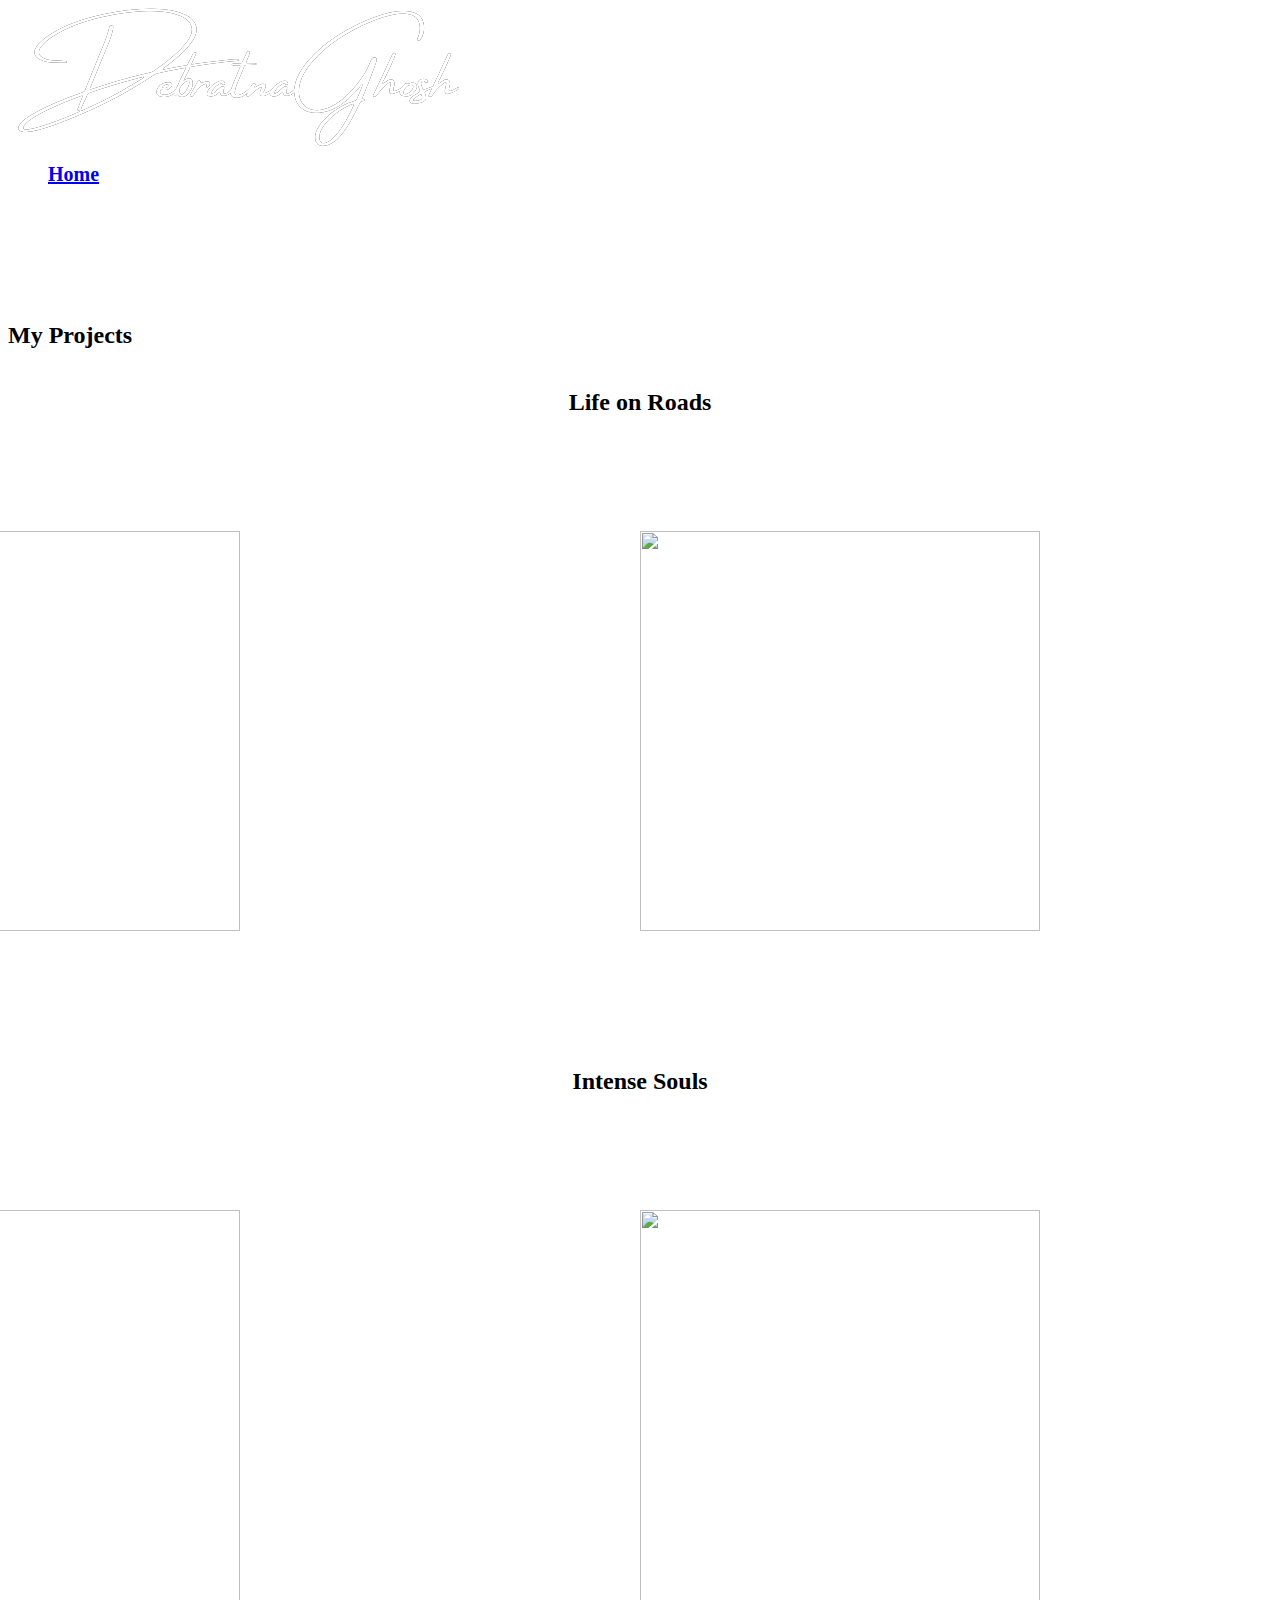
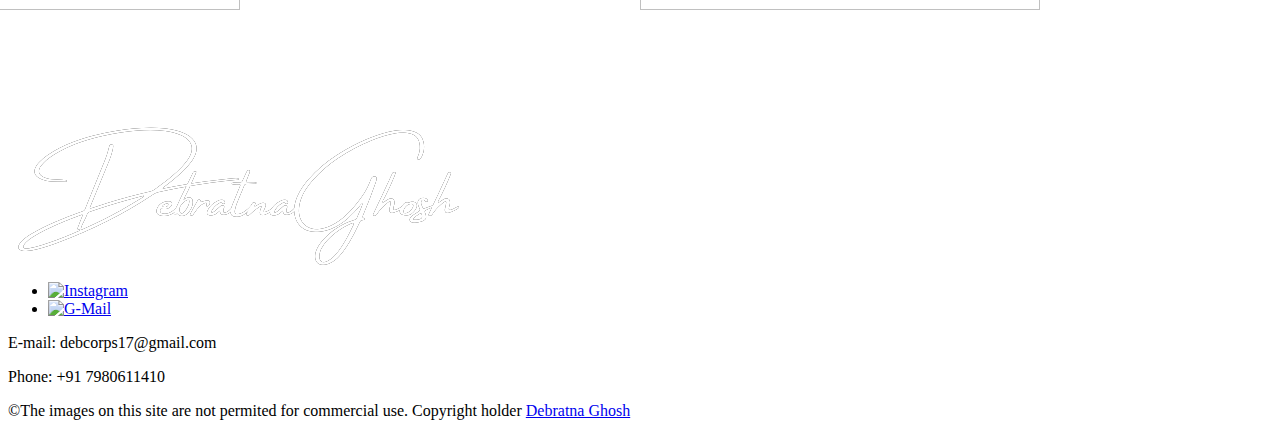
==== projects.html @ 898b9c6d "Add files via upload" ====
<html lang="en">
  <head>
    <meta charset="UTF-8" />
    <meta http-equiv="X-UA-Compatible" content="IE=edge" />
    <meta name="viewport" content="width=device-width, initial-scale=1.0" />
    <link
      rel="apple-touch-icon"
      sizes="180x180"
      href="Vendors/Favicons/apple-touch-icon.png"
    />
    <link
      rel="icon"
      type="image/png"
      sizes="32x32"
      href="Vendors/Favicons/favicon-32x32.png"
    />
    <link
      rel="icon"
      type="image/png"
      sizes="16x16"
      href="Vendors/Favicons/favicon-16x16.png"
    />
    <link rel="manifest" href="Vendors/Favicons/site.webmanifest" />
    <link rel="preconnect" href="https://fonts.googleapis.com" />
    <link rel="preconnect" href="https://fonts.gstatic.com" crossorigin />
    <link
      href="https://fonts.googleapis.com/css2?family=Archivo+Black&display=swap"
      rel="stylesheet"
    />
    <link
      href="https://fonts.googleapis.com/css2?family=Sacramento&display=swap"
      rel="stylesheet"
    />
    <link rel="stylesheet" href="Resources/Styles/styles.css" />
    <link rel="stylesheet" href="Resources/Styles/buy.css" />

    <script defer src="Resources/JS/buy.js"></script>

    <title>Projects</title>
  </head>
  <body>
    <!-- <header> -->
    <nav class="sticky mob-logo">
      <a href="index.html" class="logo-link logo-center"
        ><img src="Resources/Images/Logo-White.png" alt="Debratna Ghosh"
      /></a>
      <ul>
        <li><a href="index.html">Home</a></li>
      </ul>
    </nav>
    <!-- </header> -->

    <section id="projects">
      <h2>My Projects</h2>

      <div class="slider">
        <h2>Life on Roads</h2>
        <div>
          <button class="btn-slider btn-slider-left-1">&larr;</button>
          <img class="slide slide-0" src="Vendors/Images/P1.jpeg" />
          <img class="slide slide-0" src="Vendors/Images/P2.jpeg" />
          <img class="slide slide-0" src="Vendors/Images/P3.jpeg" />
          <img class="slide slide-0" src="Vendors/Images/P4.jpeg" />
          <img class="slide slide-0" src="Vendors/Images/P5.jpeg" />
          <img class="slide slide-0" src="Vendors/Images/P6.jpeg" />
          <img class="slide slide-0" src="Vendors/Images/P7.jpeg" />
          <img class="slide slide-0" src="Vendors/Images/P8.jpeg" />
          <img class="slide slide-0" src="Vendors/Images/P9.jpeg" />
          <img class="slide slide-0" src="Vendors/Images/P10.jpeg" />
          <img class="slide slide-0" src="Vendors/Images/P11.jpeg" />
          <img class="slide slide-0" src="Vendors/Images/P12.jpeg" />
          <button class="btn-slider btn-slider-right-1">&rarr;</button>
        </div>
      </div>

      <div class="slider">
        <h2>Intense Souls</h2>
        <div>
          <button class="btn-slider btn-slider-left-2">&larr;</button>
          <img class="slide slide-1" src="Vendors/Images/Q1.jpeg" />
          <img class="slide slide-1" src="Vendors/Images/Q2.jpeg" />
          <img class="slide slide-1" src="Vendors/Images/Q3.jpeg" />
          <img class="slide slide-1" src="Vendors/Images/Q4.jpeg" />
          <img class="slide slide-1" src="Vendors/Images/Q5.jpeg" />
          <img class="slide slide-1" src="Vendors/Images/Q6.jpeg" />
          <img class="slide slide-1" src="Vendors/Images/Q7.jpeg" />
          <img class="slide slide-1" src="Vendors/Images/Q8.jpeg" />
          <img class="slide slide-1" src="Vendors/Images/Q9.jpeg" />
          <img class="slide slide-1" src="Vendors/Images/Q10.jpeg" />
          <img class="slide slide-1" src="Vendors/Images/Q11.jpeg" />
          <img class="slide slide-1" src="Vendors/Images/Q12.jpeg" />
          <button class="btn-slider btn-slider-right-2">&rarr;</button>
        </div>
      </div>
    </section>

    <footer id="contact">
      <div class="social-links">
        <img src="Resources/Images/Logo-White.png" alt="Debratna Ghosh" />
        <ul>
          <li>
            <a href="https://www.instagram.com/subtle_elixir/" target="_blank"
              ><img src="Vendors/Icons/001-instagram.png" alt="Instagram"
            /></a>
          </li>
          <li>
            <a href="https://wa.me/917980611410" target="_blank"
              ><img src="Vendors/Icons/002-whatsapp.png" alt="G-Mail"
            /></a>
          </li>
        </ul>
        <p class="mail">E-mail: debcorps17@gmail.com</p>
        <p class="mail">Phone: +91 7980611410</p>
        <p class="copyright">
          &copy;The images on this site are not permited for commercial use.
          Copyright holder
          <span
            ><a href="https://www.instagram.com/subtle_elixir/" target="_blank"
              >Debratna Ghosh</a
            ></span
          >
        </p>
      </div>
    </footer>
  </body>
</html>
---- Resources/Styles/buy.css ----
h5 {
  font-size: 30px;
  text-align: center;
}
header {
  min-height: 100vh;
  max-height: fit-content;
}
nav li {
  display: inline-block;
}
nav li a {
  font-weight: bold;
  font-size: 20px;
}
.buy-container {
  display: flex;
  flex-direction: column;
  align-items: center;
  justify-content: center;
  padding: 50px 0;
}
.buy-buttons {
  display: flex;
  align-items: center;
}
.buy-whatsapp {
  background-color: var(--color-whatsapp);
  width: 220px;
  padding: 5px 20px;
  border-radius: 30px;
  color: var(--color-primary-font);
  font-size: 20px;
  font-weight: bold;
  display: flex;
  align-items: center;
  justify-content: space-between;
  transition: all 1s ease;
  border: 2px solid #fff;
  margin: 20px auto;
}
.buy-whatsapp:hover {
  transform: scale(1.05);
  background-color: var(--color-whatsapp-light);
}
.buy-whatsapp a {
  width: 150px;
  display: flex;
  align-items: center;
  justify-content: space-between;
}
.buy-img {
  width: 40px;
  height: 40px;
}
.buy-image {
  width: 20vw;
  height: auto;
  margin: 30px 0;
  border-radius: 10px;
  box-shadow: 2px 2px 10px 5px rgba(0, 0, 0, 0.3);
}
.buy-mail-container {
  background-color: black;
  border-radius: 5px;
  width: auto;
  display: flex;
  align-items: center;
  margin: 0 20px;
  padding: 5px;
}
.buy-mail-container p {
  padding: 0 10px;
}
.buy-insta {
  border-radius: 50px;
  border: 2px solid #fff;
  display: grid;
  padding: 5px 10px;
  width: 220px;
  margin: 10px auto;
  transition: all 1s ease;
}
.buy-insta:hover {
  transform: scale(1.05);
}
.buy-insta a {
  font-size: 20px;
  font-weight: bold;
  text-align: center;
}
.buy-insta img {
  width: 40px;
  padding-right: 10px;
}
.image-container {
  display: grid;
  grid-template-columns: repeat(auto-fit, minmax(300px, 1fr));
  padding: 5rem 2rem;
  place-items: center;
}
.image-box {
  width: 300px;
  height: fit-content;
  display: flex;
  flex-direction: column;
  border-radius: 10px;
  margin: 20px 5px;
  box-shadow: 2px 2px 10px 5px rgba(0, 0, 0, 0.3);
}
.grid-image {
  border-radius: 10px;
}
.buy-btn {
  width: 50%;
  align-self: center;
  padding: 5px 10px;
  background-color: black;
  color: var(--color-primary-font);
  font-weight: 600;
  margin: 5px 0;
  border-radius: 5px;
  transition: all 0.5s ease;
}
.buy-btn:hover {
  color: green;
  transform: scale(1.05);
}
@media only screen and (max-width: 540px) {
  .buy-buttons {
    flex-direction: column;
  }
  .h5 {
    font-size: 15px;
  }
  .buy-image {
    width: 80vw;
    height: auto;
  }
  .buy-mail-container {
    flex-direction: column;
  }
  nav {
    padding: 0 10px;
  }
}
/* Projects */
#projects {
  padding: 0;
  padding-top: 100px;
}
.slider {
  display: flex;
  align-items: center;
  flex-direction: column;
  width: 70vw;
  height: fit-content;
  margin: 20px auto;
  border-bottom: 2px solid #fff;
}
.slider div {
  display: flex;
  align-items: center;
  justify-content: space-between;
  padding: 20px 0;
  height: 550px;
}
.slide {
  width: 400px;
  height: auto;
}
.btn-slider {
  background-color: rgb(73, 73, 73);
  border-radius: 50px;
  padding: 3px 15px;
  color: #fff;
  font-weight: bold;
  font-size: 1.5rem;
  margin: 0 10px;
  text-align: center;
}
/* Achievements */
.achievements-box {
  display: flex;
  flex-direction: column;
  align-items: center;
  width: 80vw;
  margin: 0 auto;
}
.achievement {
  width: 100%;
  color: #000;
  display: grid;
  place-items: center;
  font-family: sans-serif;
  font-size: 20px;
  background-color: #fff;
  border: 3px solid blue;
  border-radius: 10px;
  padding: 10px 20px;
  margin: 20px 0;
}
.achievement a {
  text-decoration: underline;
  color: blue;
  font-size: 15px;
}
@media only screen and (max-width: 760px) {
  .slide {
    width: 300px;
  }
  .slider div {
    height: 400px;
  }
}
@media only screen and (max-width: 600px) {
  .slider {
    width: 70vw;
  }
  .slide {
    width: 250px;
  }
  .slider div {
    height: 332px;
  }
  .btn-slider {
    padding: 3px 10px;
    font-size: 1rem;
  }
  .achievements-box {
    width: 90vw;
  }
}
@media only screen and (max-width: 380px) {
  .slide {
    width: 200px;
  }
  .slider div {
    height: 265px;
  }
}
@media only screen and (max-width: 315px) {
  .slide {
    width: 150px;
  }
  .slider div {
    height: 200px;
  }
}
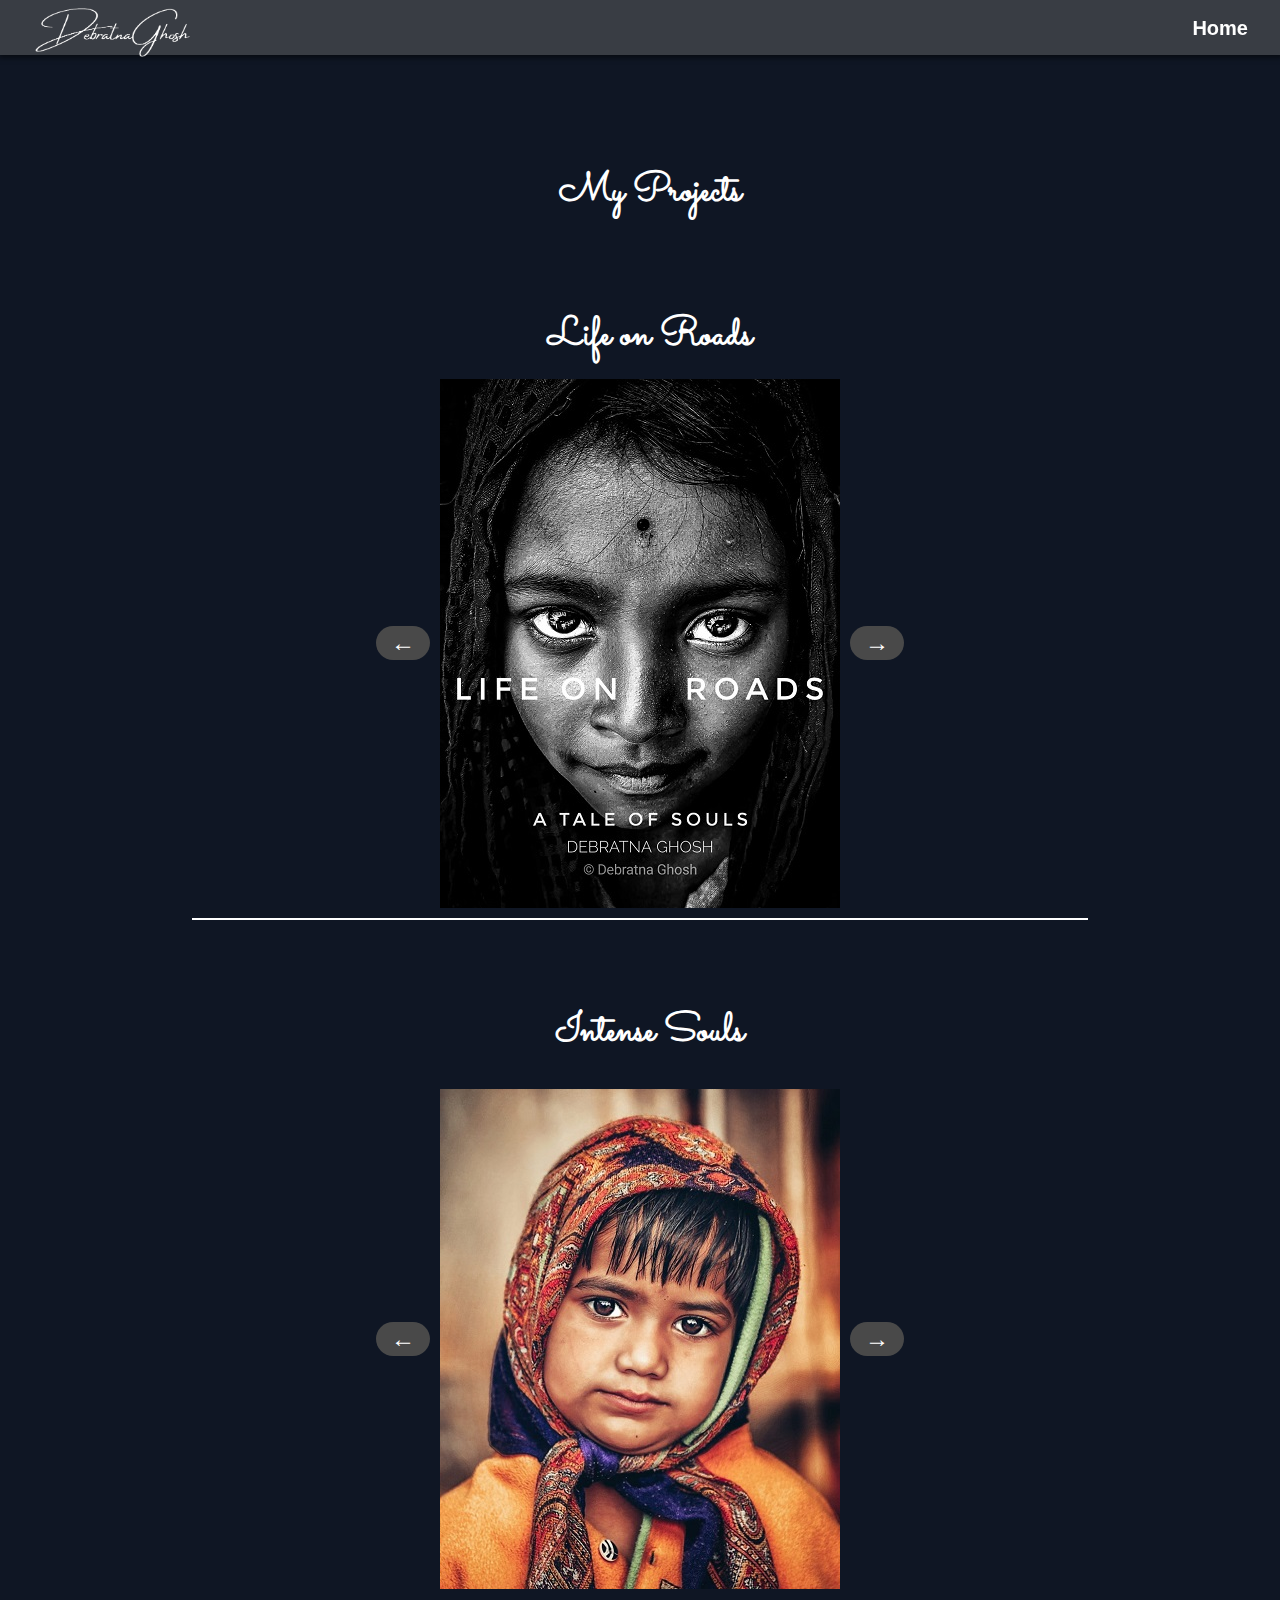
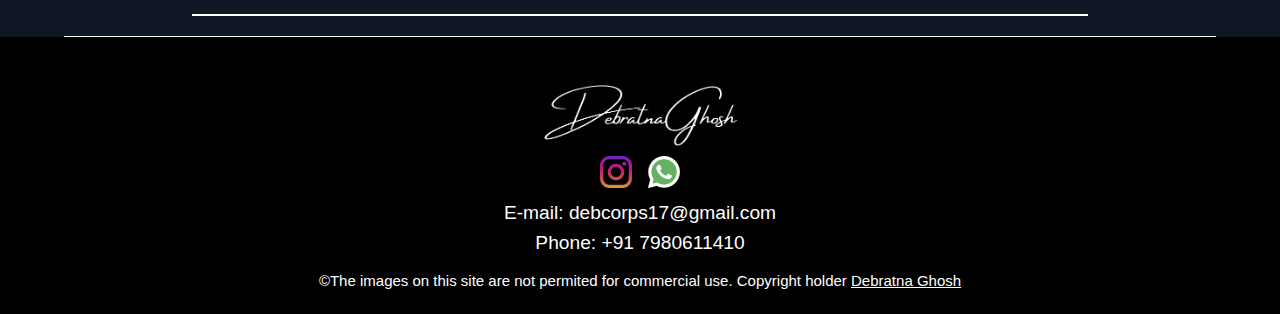
==== commit 0ac3fc70: "Add files via upload" ====
--- a/projects.html
+++ b/projects.html
@@ -69,6 +69,18 @@
           <img class="slide slide-0" src="Vendors/Images/P10.jpeg" />
           <img class="slide slide-0" src="Vendors/Images/P11.jpeg" />
           <img class="slide slide-0" src="Vendors/Images/P12.jpeg" />
+          <img class="slide slide-0" src="Vendors/Images/P13.jpeg" />
+          <img class="slide slide-0" src="Vendors/Images/P14.jpeg" />
+          <img class="slide slide-0" src="Vendors/Images/P15.jpeg" />
+          <img class="slide slide-0" src="Vendors/Images/P16.jpeg" />
+          <img class="slide slide-0" src="Vendors/Images/P17.jpeg" />
+          <img class="slide slide-0" src="Vendors/Images/P18.jpeg" />
+          <img class="slide slide-0" src="Vendors/Images/P19.jpeg" />
+          <img class="slide slide-0" src="Vendors/Images/P20.jpeg" />
+          <img class="slide slide-0" src="Vendors/Images/P21.jpeg" />
+          <img class="slide slide-0" src="Vendors/Images/P22.jpeg" />
+          <img class="slide slide-0" src="Vendors/Images/P23.jpeg" />
+          <img class="slide slide-0" src="Vendors/Images/P24.jpeg" />
           <button class="btn-slider btn-slider-right-1">&rarr;</button>
         </div>
       </div>
@@ -89,6 +101,15 @@
           <img class="slide slide-1" src="Vendors/Images/Q10.jpeg" />
           <img class="slide slide-1" src="Vendors/Images/Q11.jpeg" />
           <img class="slide slide-1" src="Vendors/Images/Q12.jpeg" />
+          <img class="slide slide-1" src="Vendors/Images/Q13.jpeg" />
+          <img class="slide slide-1" src="Vendors/Images/Q14.jpeg" />
+          <img class="slide slide-1" src="Vendors/Images/Q15.jpeg" />
+          <img class="slide slide-1" src="Vendors/Images/Q16.jpeg" />
+          <img class="slide slide-1" src="Vendors/Images/Q17.jpeg" />
+          <img class="slide slide-1" src="Vendors/Images/Q18.jpeg" />
+          <img class="slide slide-1" src="Vendors/Images/Q19.jpeg" />
+          <img class="slide slide-1" src="Vendors/Images/Q20.jpeg" />
+          <img class="slide slide-1" src="Vendors/Images/Q21.jpeg" />
           <button class="btn-slider btn-slider-right-2">&rarr;</button>
         </div>
       </div>
--- a/Resources/Styles/styles.css
+++ b/Resources/Styles/styles.css
@@ -0,0 +1,460 @@
+/* CSS STYLES */
+:root {
+  --color-primary: #000;
+  --color-primary-dark: rgb(44, 44, 44);
+  --color-primary-font: #fff;
+  --color-whatsapp: rgb(7, 94, 84);
+  --color-whatsapp-light: rgb(16, 163, 146);
+}
+* {
+  margin: 0;
+  padding: 0;
+  -webkit-box-sizing: border-box;
+  box-sizing: border-box;
+}
+html {
+  font-size: 100%;
+}
+body {
+  font-family: sans-serif;
+  color: var(--color-primary-font);
+  font-weight: 400;
+  line-height: 1.6;
+  height: 100vh;
+  background-color: rgb(15, 22, 36);
+  overflow-x: hidden;
+  z-index: 1;
+}
+a {
+  text-decoration: none;
+  color: var(--color-primary-font);
+}
+button {
+  border: none;
+  background: none;
+  cursor: pointer;
+}
+h1 {
+  color: #fff;
+  font-family: Georgia, "Times New Roman", Times, serif;
+  text-shadow: 1px 1px 2px #000;
+  text-align: right;
+  font-size: 4rem;
+  font-weight: bold;
+  margin: 20px 0;
+}
+h2 {
+  font-size: 2.5rem;
+  font-family: "Sacramento", cursive;
+  display: grid;
+  place-items: center;
+  padding: 60px 0 0 20px;
+}
+h3 {
+  font-size: 1.5rem;
+}
+h4 {
+  color: var(--color-primary-font);
+  font-size: 2rem;
+  font-family: monospace, sans-serif;
+  text-align: left;
+}
+section {
+  padding: 5rem 3rem;
+  border-bottom: 0.5px solid var(--color-primary-font);
+  margin: 0 5%;
+  transition: transform 1s, opacity 1s;
+}
+/* SCROLL BAR */
+::-webkit-scrollbar {
+  width: 5px;
+}
+::-webkit-scrollbar-track {
+  background: rgb(197, 197, 197);
+}
+::-webkit-scrollbar-thumb {
+  border-radius: 50px;
+  background: var(--color-primary);
+}
+::-webkit-scrollbar-thumb:hover {
+  background: var(--color-primary-dark);
+}
+/* HEADER */
+/* NAV */
+nav {
+  display: -webkit-box;
+  display: -ms-flexbox;
+  display: flex;
+  -webkit-box-pack: justify;
+  -ms-flex-pack: justify;
+  justify-content: space-between;
+  align-items: center;
+  width: 100vw;
+  height: 55px;
+  padding: 0 2rem;
+  -webkit-box-shadow: 2px 2px 10px 10px rgba(0, 0, 0, 0.5);
+  box-shadow: 1px 1px 5px 2px rgba(0, 0, 0, 0.5);
+  z-index: 4;
+}
+.nav-links {
+  display: -webkit-box;
+  display: -ms-flexbox;
+  display: flex;
+  -webkit-box-align: center;
+  -ms-flex-align: center;
+  align-items: center;
+}
+.nav-links li {
+  display: block;
+  margin-right: 1.5rem;
+  font-weight: bold;
+  font-size: 1.3rem;
+}
+.nav-links a {
+  color: var(--color-primary);
+  -webkit-transition: all 1s;
+  transition: all 1s;
+}
+.nav-links a:hover,
+.nav-links a:active {
+  color: var(--color-primary-font);
+}
+.nav-mobile {
+  display: none;
+}
+.nav-mobile i {
+  font-size: 20px;
+  color: #fff;
+}
+.logo-link img {
+  width: 160px;
+  margin-top: 10px;
+}
+/* Nav-Mobile */
+.nav-mobile-modal {
+  display: -webkit-box;
+  display: -ms-flexbox;
+  display: flex;
+  -webkit-box-orient: vertical;
+  -webkit-box-direction: normal;
+  -ms-flex-direction: column;
+  flex-direction: column;
+  -webkit-box-align: center;
+  -ms-flex-align: center;
+  align-items: center;
+  position: fixed;
+  top: 50%;
+  left: 50%;
+  -webkit-transform: translate(-50%, -50%);
+  transform: translate(-50%, -50%);
+  padding: 6rem 0;
+  border-radius: 10px;
+  -webkit-box-shadow: 0 3rem 5rem rgba(0, 0, 0, 0.3);
+  box-shadow: 0 3rem 5rem rgba(0, 0, 0, 0.3);
+  z-index: 10;
+  width: 80%;
+  height: auto;
+  background-color: #fff;
+  transition: all 1s ease;
+}
+.overlay {
+  position: fixed;
+  top: 0;
+  left: 0;
+  width: 100vw;
+  height: 100vh;
+  background-color: rgba(255, 255, 255, 0.2);
+  -webkit-backdrop-filter: blur(15px);
+  backdrop-filter: blur(15px);
+  z-index: 5;
+  transition: all 1s ease;
+}
+.nav-mobile-links {
+  display: flex;
+  flex-direction: column;
+}
+.nav-mobile-links li {
+  margin: 0;
+  padding: 10px 0;
+}
+.nav-mobile-links a {
+  font-family: sans-serif;
+}
+/* HEADER CONTENT */
+#home {
+  min-height: 100vh;
+  max-height: fit-content;
+  display: -webkit-box;
+  display: -ms-flexbox;
+  display: flex;
+  -webkit-box-orient: vertical;
+  -webkit-box-direction: normal;
+  -ms-flex-direction: column;
+  flex-direction: column;
+  -webkit-box-align: center;
+  -ms-flex-align: center;
+  align-items: center;
+  background-image: linear-gradient(rgba(0, 0, 0, 0.5), rgba(0, 0, 0, 0.5)),
+    url("../Images/main_background.jpg");
+  background-repeat: no-repeat;
+  background-size: cover;
+  background-position: top;
+  background-attachment: fixed;
+}
+.headings {
+  position: absolute;
+  display: -webkit-box;
+  display: -ms-flexbox;
+  display: flex;
+  -webkit-box-orient: vertical;
+  -webkit-box-direction: normal;
+  -ms-flex-direction: column;
+  flex-direction: column;
+  align-items: flex-start;
+  align-self: flex-start;
+  top: 25%;
+  left: 5%;
+}
+.about-btn {
+  font-family: sans-serif;
+  font-weight: bold;
+  color: var(--color-primary-font);
+  margin: 10px;
+  transition: all 0.5s ease;
+}
+.about-btn:hover {
+  transform: scale(1.05);
+}
+/* SECTIONS */
+/* About */
+.about-container {
+  display: flex;
+  width: 90%;
+  align-items: center;
+  justify-content: space-evenly;
+  margin: 40px auto;
+}
+.about-container img {
+  width: 40%;
+  height: auto;
+  border-radius: 5px;
+  box-shadow: 2px 2px 10px 5px rgba(0, 0, 0, 0.3);
+}
+.about-container p {
+  width: 50%;
+  text-align: justify;
+  font-family: sans-serif;
+  font-size: 20px;
+  margin-top: 20px;
+}
+/* Work */
+.work-container {
+  display: grid;
+  grid-template-columns: repeat(auto-fill, 280px);
+  grid-auto-rows: 10px;
+  grid-column-gap: 50px;
+  grid-row-gap: 0.75px;
+  justify-content: center;
+}
+
+.img-box {
+  display: flex;
+  flex-direction: column;
+  background-color: #fff;
+  width: 275px;
+  height: fit-content;
+  border-radius: 10px;
+  margin: 20px 5px;
+  padding: 0;
+  box-shadow: 2px 2px 10px 5px rgba(0, 0, 0, 0.3);
+}
+.box-small {
+  grid-row-end: span 28;
+}
+.box-medium {
+  grid-row-end: span 36;
+}
+.box-large {
+  grid-row-end: span 48;
+}
+.img-box a {
+  color: #000;
+  font-family: -apple-system, BlinkMacSystemFont, "Segoe UI", Roboto, Helvetica,
+    Arial, sans-serif;
+  padding-left: 10px;
+}
+.insta-header {
+  display: flex;
+  align-items: center;
+  padding: 10px;
+}
+.profile {
+  width: 35px;
+  height: 35px;
+  border-radius: 50px;
+  border: 1px solid #000;
+}
+.image {
+  width: 275px;
+  border-radius: 10px;
+}
+.box-small .image {
+  height: 180px;
+}
+.box-medium .image {
+  height: 260px;
+}
+.box-large .image {
+  height: 380px;
+}
+.insta-lc {
+  display: flex;
+}
+.insta-lc li {
+  display: inline-block;
+  padding: 5px 0;
+}
+.insta-lc i {
+  font-size: 20px;
+}
+.view-more {
+  display: grid;
+  place-items: center;
+  background-color: #000;
+  border-radius: 15px;
+  width: 220px;
+  padding: 10px 20px;
+  margin: 20px auto;
+  transition: all 0.5s ease;
+}
+.view-more img {
+  width: 30px;
+  margin: 0 20px 0 0;
+}
+.view-more a {
+  color: #fff;
+  font-size: 25px;
+  display: flex;
+  align-items: center;
+  justify-content: space-between;
+}
+.view-more:hover {
+  transform: scale(1.05);
+}
+/* Services */
+.services p {
+  text-align: justify;
+  font-family: sans-serif;
+  font-size: 20px;
+}
+.service {
+  display: flex;
+  flex-direction: column;
+  align-items: center;
+  margin-top: 30px;
+}
+.service div {
+  display: flex;
+  align-items: center;
+  justify-content: space-between;
+  border: 3px solid var(--color-primary-font);
+  border-radius: 50px;
+  width: fit-content;
+  padding: 10px;
+  margin: 10px;
+}
+.service i {
+  font-size: 30px;
+  padding: 0 20px;
+}
+.service p {
+  text-align: center;
+}
+
+/* FOOTER */
+footer {
+  background-color: #000;
+}
+.social-links {
+  display: -webkit-box;
+  display: -ms-flexbox;
+  display: flex;
+  -webkit-box-orient: vertical;
+  -webkit-box-direction: normal;
+  -ms-flex-direction: column;
+  flex-direction: column;
+  -webkit-box-align: center;
+  -ms-flex-align: center;
+  align-items: center;
+  -webkit-box-pack: center;
+  -ms-flex-pack: center;
+  justify-content: center;
+  width: 90vw;
+  padding: 3rem 0 0 0;
+  margin: 0 auto;
+}
+.social-links-header {
+  align-items: flex-start;
+}
+.social-links img {
+  width: 200px;
+  margin-bottom: 10px;
+}
+.social-links ul {
+  display: -webkit-box;
+  display: -ms-flexbox;
+  display: flex;
+  -webkit-box-pack: center;
+  -ms-flex-pack: center;
+  justify-content: center;
+}
+.social-links li {
+  display: block;
+  padding: 0 0.5rem;
+  -webkit-transition: all 1s ease;
+  transition: all 1s ease;
+}
+.social-links li:hover,
+.social-links li :active {
+  -webkit-transform: scale(1.2);
+  transform: scale(1.2);
+}
+.social-links li img {
+  width: 2rem;
+  height: 2rem;
+}
+.mail {
+  text-align: center;
+  font-size: 120%;
+}
+.copyright {
+  color: #fff;
+  font-size: 15px;
+  font-family: sans-serif;
+  padding-bottom: 0.7rem;
+  margin: 10px 0;
+}
+.copyright span a {
+  color: #fff;
+  text-decoration: underline;
+}
+/* STICKY NAV */
+.sticky {
+  position: fixed;
+  background-color: rgba(100, 100, 100, 0.5);
+}
+.sticky ul li a {
+  color: #fff;
+}
+.sticky ul li a:hover {
+  color: #000;
+}
+.section-hidden {
+  opacity: 0;
+  -webkit-transform: translateY(5rem);
+  transform: translateY(3rem);
+}
+/* HIDDEN CLASS*/
+.hidden {
+  display: none;
+}
